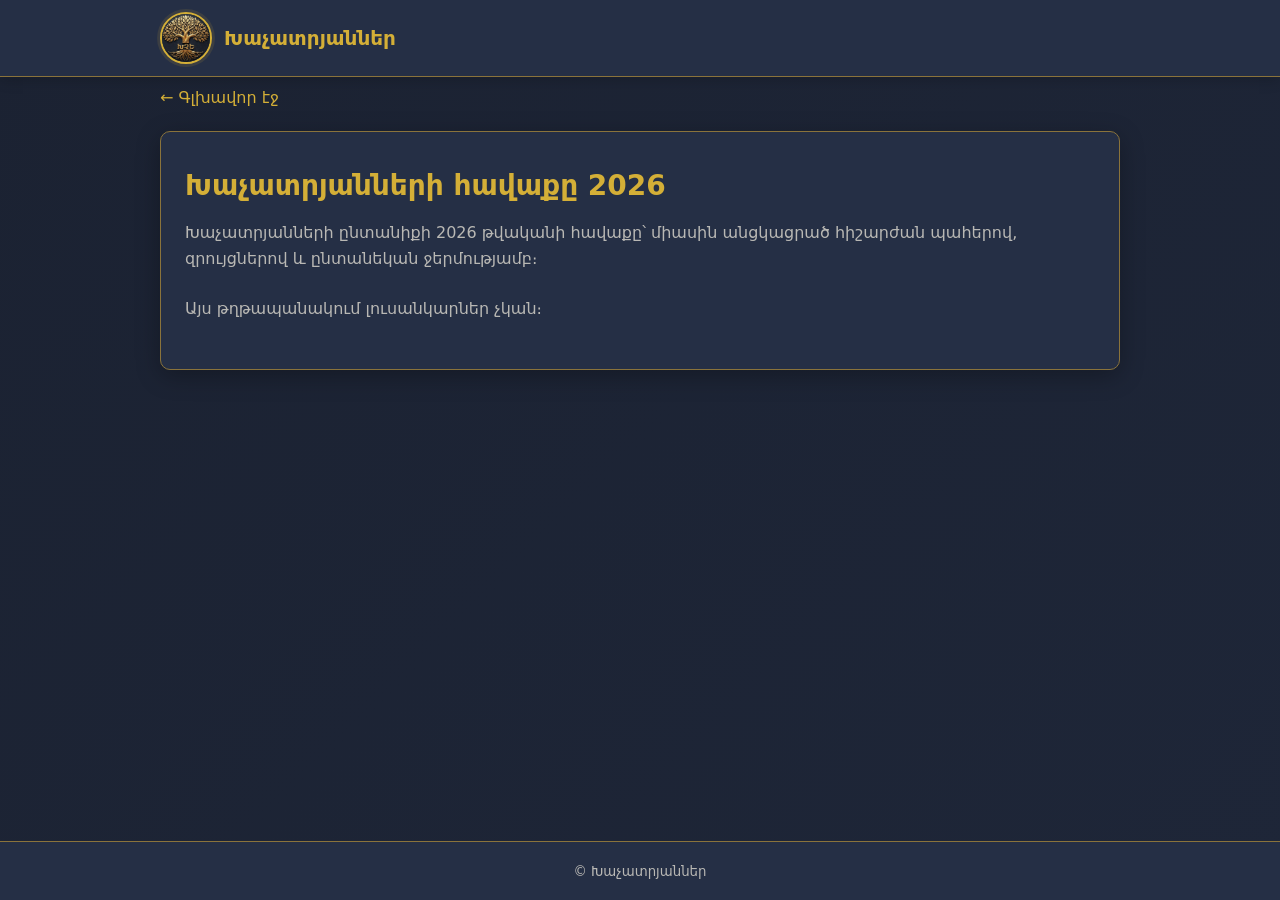
==== havaq2026.html @ 1ef33531 "Build family tree website" ====
<!doctype html>
<html lang="hy">
  <head>
    <meta charset="utf-8" />
    <meta name="viewport" content="width=device-width, initial-scale=1" />
    <title>Խաչատրյանների հավաքը 2026 — Խաչատրյաններ</title>
    <link rel="stylesheet" href="styles.css" />
  </head>
  <body>
    <header class="site-header">
      <div class="container header-inner">
        <a href="index.html" class="brand">
          <img src="images/logos/logo.avif" alt="Խաչատրյաններ" class="logo" />
          <span class="brand-title">Խաչատրյաններ</span>
        </a>
      </div>
    </header>

    <main class="container page-content">
      <a href="index.html" class="back-link">← Գլխավոր էջ</a>

      <article class="event-article">
        <h1>Խաչատրյանների հավաքը 2026</h1>
        <p class="event-description">
          Խաչատրյանների ընտանիքի 2026 թվականի հավաքը՝ միասին անցկացրած հիշարժան
          պահերով, զրույցներով և ընտանեկան ջերմությամբ։
        </p>

        <p id="event-gallery-status" class="event-gallery-status" aria-live="polite">Լուսանկարները բեռնվում են...</p>
        <div id="event-gallery" class="event-gallery"></div>
      </article>
    </main>

    <footer class="site-footer">
      <div class="container">
        <small>© Խաչատրյաններ</small>
      </div>
    </footer>
    <script src="havaq2026.js"></script>
  </body>
</html>
---- styles.css ----
*,
*::before,
*::after {
  box-sizing: border-box;
}

:root {
  --bg: #1b2232;
  --surface: #252f45;
  --text: #e2dfd8;
  --muted: #b9b8b4;
  --accent: #d4af37;
  --accent-dark: #c59b27;
  --border: #8a733b;
  --shadow: 0 6px 24px rgba(0, 0, 0, 0.28);
  --radius: 10px;
}

html {
  scroll-behavior: smooth;
}

body {
  margin: 0;
  font-family: "Segoe UI", system-ui, -apple-system, sans-serif;
  background: linear-gradient(135deg, #1b2232 0%, #1e2638 100%);
  color: var(--text);
  line-height: 1.6;
  min-height: 100vh;
  display: flex;
  flex-direction: column;
}

.container {
  width: min(960px, 100% - 2rem);
  margin-inline: auto;
}

.site-header {
  background: var(--surface);
  border-bottom: 1px solid var(--border);
  box-shadow: 0 2px 14px rgba(0, 0, 0, 0.2);
  position: sticky;
  top: 0;
  z-index: 10;
}

.header-inner {
  display: flex;
  align-items: center;
  padding: 0.75rem 0;
}

.brand {
  display: flex;
  align-items: center;
  gap: 0.75rem;
  text-decoration: none;
  color: inherit;
}

.logo {
  width: 52px;
  height: 52px;
  border-radius: 50%;
  object-fit: cover;
  border: 2px solid var(--accent);
  box-shadow: 0 0 0 3px rgba(212, 175, 55, 0.12);
}

.brand-title {
  font-size: 1.25rem;
  font-weight: 700;
  color: var(--accent);
}

main {
  flex: 1;
  padding: 1.5rem 0 3rem;
}

.site-footer {
  background: var(--surface);
  border-top: 1px solid var(--border);
  padding: 1rem 0;
  text-align: center;
  color: var(--muted);
}

.intro {
  text-align: center;
  margin-bottom: 2rem;
}

.intro-text {
  font-size: 1.1rem;
  color: var(--muted);
  margin: 0;
  padding: 1rem;
  background: var(--surface);
  border-radius: var(--radius);
  box-shadow: var(--shadow);
  border: 1px solid var(--border);
}

.menu-cards {
  display: grid;
  grid-template-columns: repeat(auto-fit, minmax(260px, 1fr));
  gap: 1.25rem;
}

.person-search {
  background: var(--surface);
  border-radius: var(--radius);
  padding: 1.5rem;
  margin-bottom: 2rem;
  box-shadow: var(--shadow);
  border: 1px solid var(--border);
}

.person-search h2 {
  margin: 0 0 1rem;
  color: var(--accent);
  font-size: 1.25rem;
}

.person-search label {
  display: block;
  margin-bottom: 0.35rem;
  font-weight: 600;
}

.person-search input {
  width: 100%;
  padding: 0.75rem 0.9rem;
  border: 1px solid var(--border);
  border-radius: 0.5rem;
  color: var(--text);
  background: var(--bg);
  font: inherit;
}

.person-search input:focus {
  outline: 2px solid var(--accent);
  outline-offset: 2px;
}

.person-search-status {
  min-height: 1.6rem;
  margin: 0.75rem 0 0;
  color: var(--muted);
}

.person-search-results {
  display: grid;
  grid-template-columns: repeat(auto-fill, minmax(180px, 1fr));
  gap: 1rem;
  margin-top: 0.75rem;
}

.person-search-result {
  display: flex;
  align-items: center;
  gap: 0.75rem;
  padding: 0.75rem;
  border: 1px solid var(--border);
  border-radius: var(--radius);
  color: inherit;
  text-decoration: none;
  transition: transform 0.2s, border-color 0.2s;
}

.person-search-result:hover,
.person-search-result:focus-visible {
  transform: translateY(-2px);
  border-color: var(--accent);
  outline: none;
}

.person-search-result img {
  width: 56px;
  height: 56px;
  flex: 0 0 auto;
  border-radius: 50%;
  object-fit: cover;
  border: 2px solid var(--border);
}

.person-search-result-name {
  font-weight: 600;
}

.person-search-result-parent {
  display: block;
  color: var(--muted);
  font-size: 0.85rem;
}

.menu-card {
  display: block;
  background: var(--surface);
  border-radius: var(--radius);
  padding: 1.75rem 1.5rem;
  text-decoration: none;
  color: inherit;
  box-shadow: var(--shadow);
  border: 1px solid var(--border);
  transition: transform 0.2s, box-shadow 0.2s, border-color 0.2s;
}

.menu-card:hover,
.menu-card:focus-visible {
  transform: translateY(-3px);
  box-shadow: 0 10px 28px rgba(0, 0, 0, 0.34);
  border-color: var(--accent);
  outline: none;
}

.menu-card-icon {
  width: 64px;
  height: 64px;
  margin-bottom: 0.75rem;
}

.menu-card-icon img {
  display: block;
  width: 100%;
  height: 100%;
  border: 2px solid var(--accent);
  border-radius: 50%;
  object-fit: cover;
  box-shadow: 0 0 0 3px rgba(212, 175, 55, 0.12);
}

.menu-card h2 {
  margin: 0 0 0.5rem;
  font-size: 1.25rem;
  color: var(--accent);
}

.menu-card p {
  margin: 0;
  color: var(--muted);
  font-size: 0.95rem;
}

.back-link {
  display: inline-block;
  margin-bottom: 1.25rem;
  color: var(--accent);
  text-decoration: none;
  font-weight: 500;
}

.back-link:hover {
  text-decoration: underline;
}

.page-content {
  padding-top: 0.5rem;
}

.history-article {
  background: var(--surface);
  border-radius: var(--radius);
  padding: 2rem 1.5rem;
  box-shadow: var(--shadow);
  border: 1px solid var(--border);
}

.history-article h1 {
  margin: 0 0 0.75rem;
  color: var(--accent);
  font-size: 1.75rem;
}

.history-lead {
  font-size: 1.15rem;
  font-weight: 600;
  color: var(--text);
  margin: 0 0 1.5rem;
  padding-bottom: 1rem;
  border-bottom: 2px solid var(--border);
}

.history-body p {
  margin: 0 0 1rem;
  color: var(--muted);
}

.event-article {
  background: var(--surface);
  border-radius: var(--radius);
  padding: 2rem 1.5rem;
  box-shadow: var(--shadow);
  border: 1px solid var(--border);
}

.event-article h1 {
  margin: 0 0 0.75rem;
  color: var(--accent);
  font-size: 1.75rem;
}

.event-description {
  margin: 0 0 1.5rem;
  color: var(--muted);
}

.event-gallery-status {
  color: var(--muted);
  margin: 0 0 1rem;
}

.event-gallery {
  display: grid;
  grid-template-columns: repeat(auto-fit, minmax(220px, 1fr));
  gap: 1rem;
}

.event-gallery img {
  display: block;
  width: 100%;
  aspect-ratio: 4 / 3;
  object-fit: cover;
  border-radius: var(--radius);
  border: 1px solid var(--border);
  background: var(--bg);
}

.media-article {
  background: var(--surface);
  border-radius: var(--radius);
  padding: 2rem 1.5rem;
  box-shadow: var(--shadow);
  border: 1px solid var(--border);
}

.media-article h1 {
  margin: 0 0 0.75rem;
  color: var(--accent);
  font-size: 1.75rem;
}

.media-status {
  color: var(--muted);
  margin: 0 0 1rem;
}

.media-gallery {
  display: grid;
  grid-template-columns: repeat(auto-fit, minmax(180px, 1fr));
  gap: 1rem;
}

.media-item {
  margin: 0;
  overflow: hidden;
  border: 1px solid var(--border);
  border-radius: var(--radius);
  background: var(--bg);
}

.media-item img {
  display: block;
  width: 100%;
  aspect-ratio: 1;
  object-fit: cover;
}

.media-item figcaption {
  padding: 0.6rem 0.75rem;
  color: var(--muted);
  font-size: 0.85rem;
  overflow-wrap: anywhere;
}

.people-article {
  background: var(--surface);
  border-radius: var(--radius);
  padding: 2rem 1.5rem;
  box-shadow: var(--shadow);
  border: 1px solid var(--border);
}

.people-article h1 {
  margin: 0 0 0.75rem;
  color: var(--accent);
  font-size: 1.75rem;
}

.people-status {
  color: var(--muted);
  margin: 0 0 1rem;
}

.people-grid {
  display: grid;
  grid-template-columns: repeat(auto-fill, minmax(220px, 1fr));
  gap: 1rem;
}

.person-directory-card {
  display: flex;
  align-items: center;
  gap: 0.85rem;
  min-width: 0;
  padding: 0.85rem;
  border: 1px solid var(--border);
  border-radius: var(--radius);
  color: inherit;
  text-decoration: none;
  transition: transform 0.2s, border-color 0.2s;
}

.person-directory-card:hover,
.person-directory-card:focus-visible {
  transform: translateY(-2px);
  border-color: var(--accent);
  outline: none;
}

.person-directory-card img {
  width: 72px;
  height: 72px;
  flex: 0 0 auto;
  border-radius: 50%;
  object-fit: cover;
  border: 2px solid var(--border);
}

.person-directory-name,
.person-directory-detail {
  display: block;
  overflow-wrap: anywhere;
}

.person-directory-name {
  color: var(--accent);
  font-weight: 700;
}

.person-directory-detail {
  color: var(--muted);
  font-size: 0.9rem;
}

.btn-primary {
  display: inline-block;
  margin-top: 1.5rem;
  padding: 0.75rem 1.5rem;
  background: var(--accent);
  color: var(--bg);
  text-decoration: none;
  border-radius: 999px;
  font-weight: 600;
  transition: background 0.2s;
}

.btn-primary:hover {
  background: var(--accent-dark);
}

.ancestor-breadcrumb {
  display: flex;
  flex-wrap: wrap;
  align-items: center;
  gap: 0.35rem;
  margin-bottom: 1.25rem;
  padding: 0.75rem 1rem;
  background: var(--surface);
  border-radius: var(--radius);
  border: 1px solid var(--border);
  font-size: 0.9rem;
}

.ancestor-breadcrumb a {
  color: var(--accent);
  text-decoration: none;
  font-weight: 500;
}

.ancestor-breadcrumb a:hover {
  text-decoration: underline;
}

.ancestor-breadcrumb .sep {
  color: var(--muted);
  user-select: none;
}

.ancestor-breadcrumb .current {
  font-weight: 700;
  color: var(--text);
}

.person-detail {
  background: var(--surface);
  border-radius: var(--radius);
  padding: 1.5rem;
  box-shadow: var(--shadow);
  border: 1px solid var(--border);
  margin-bottom: 2rem;
}

.person-card-inner {
  display: grid;
  grid-template-columns: 140px 1fr;
  gap: 1.25rem;
  align-items: start;
}

.person-photo {
  width: 140px;
  height: 140px;
  border-radius: var(--radius);
  object-fit: cover;
  background: var(--bg);
  border: 2px solid var(--border);
}

.person-photo-button {
  display: block;
  padding: 0;
  border: 0;
  border-radius: var(--radius);
  background: transparent;
  cursor: zoom-in;
}

.person-photo-button:focus-visible {
  outline: 2px solid var(--accent);
  outline-offset: 4px;
}

.lightbox-open {
  overflow: hidden;
}

.image-lightbox {
  position: fixed;
  inset: 0;
  z-index: 100;
  display: grid;
  place-items: center;
  padding: 3rem 1.5rem 1.5rem;
  background: rgba(10, 14, 24, 0.92);
}

.image-lightbox[hidden] {
  display: none;
}

.image-lightbox img {
  display: block;
  max-width: min(100%, 900px);
  max-height: calc(100vh - 4rem);
  object-fit: contain;
  border: 2px solid var(--accent);
  border-radius: var(--radius);
  box-shadow: 0 12px 40px rgba(0, 0, 0, 0.5);
}

.image-lightbox-close {
  position: absolute;
  top: 1rem;
  right: 1rem;
  width: 2.5rem;
  height: 2.5rem;
  border: 1px solid var(--accent);
  border-radius: 50%;
  background: var(--surface);
  color: var(--accent);
  font-size: 1.1rem;
  font-weight: 700;
  cursor: pointer;
}

.image-lightbox-close:hover,
.image-lightbox-close:focus-visible {
  background: var(--accent);
  color: var(--bg);
  outline: none;
}

.person-info h1 {
  margin: 0 0 0.25rem;
  font-size: 1.5rem;
  color: var(--accent);
}

.person-fullname {
  font-size: 1rem;
  color: var(--muted);
  margin: 0 0 1rem;
}

.person-meta {
  display: grid;
  gap: 0.35rem;
  margin-bottom: 1rem;
  font-size: 0.95rem;
}

.person-meta dt {
  font-weight: 600;
  display: inline;
}

.person-meta dt::after {
  content: ": ";
}

.person-meta dd {
  display: inline;
  margin: 0;
  color: var(--muted);
}

.person-meta div {
  margin: 0;
}

.person-description {
  margin: 0;
  color: var(--text);
  line-height: 1.7;
}

.person-phone a {
  color: var(--accent);
  text-decoration: none;
}

.person-phone a:hover {
  text-decoration: underline;
}

.contact-links,
.social-links {
  display: flex;
  flex-wrap: wrap;
  gap: 0.4rem;
  margin-top: 0.4rem;
}

.contact-links a,
.social-links a {
  display: inline-flex;
  align-items: center;
  gap: 0.25rem;
  padding: 0.25rem 0.5rem;
  border: 1px solid var(--border);
  border-radius: 0.4rem;
  color: var(--accent);
  font-size: 0.85rem;
  text-decoration: none;
}

.contact-links a:hover,
.social-links a:hover {
  border-color: var(--accent);
  background: var(--bg);
}

.sons-section h2 {
  margin: 0 0 1rem;
  font-size: 1.25rem;
  color: var(--accent);
}

.sons-grid {
  display: grid;
  grid-template-columns: repeat(auto-fill, minmax(140px, 1fr));
  gap: 1rem;
}

.son-card {
  display: block;
  background: var(--surface);
  border-radius: var(--radius);
  padding: 1rem;
  text-align: center;
  text-decoration: none;
  color: inherit;
  border: 1px solid var(--border);
  box-shadow: var(--shadow);
  transition: transform 0.2s, border-color 0.2s;
}

.son-card:hover,
.son-card:focus-visible {
  transform: translateY(-2px);
  border-color: var(--accent);
  outline: none;
}

.son-card img {
  width: 80px;
  height: 80px;
  border-radius: 50%;
  object-fit: cover;
  margin-bottom: 0.5rem;
  border: 2px solid var(--border);
}

.son-card span {
  display: block;
  font-weight: 600;
  font-size: 0.9rem;
  color: var(--text);
}

.loading,
.error {
  text-align: center;
  color: var(--muted);
  padding: 2rem;
}

.error {
  color: #f0a0a0;
}

@media (max-width: 600px) {
  main {
    padding-top: 1rem;
    padding-bottom: 2rem;
  }

  .container {
    width: min(100% - 1.25rem, 960px);
  }

  .brand-title {
    font-size: 1.05rem;
  }

  .logo {
    width: 40px;
    height: 40px;
  }

  .person-card-inner {
    grid-template-columns: 1fr;
    text-align: center;
  }

  .person-photo {
    margin: 0 auto;
  }

  .history-article {
    padding: 1.25rem 1rem;
  }

  .history-article h1,
  .event-article h1 {
    font-size: 1.4rem;
  }

  .event-article,
  .person-detail,
  .media-article,
  .people-article {
    padding: 1.25rem 1rem;
  }

  .event-gallery {
    grid-template-columns: 1fr;
  }

  .media-gallery {
    grid-template-columns: repeat(2, minmax(0, 1fr));
  }

  .people-grid {
    grid-template-columns: 1fr;
  }

  .person-search {
    padding: 1.25rem 1rem;
  }

  .contact-links,
  .social-links {
    justify-content: center;
  }

  .sons-grid {
    grid-template-columns: repeat(auto-fill, minmax(120px, 1fr));
  }
}
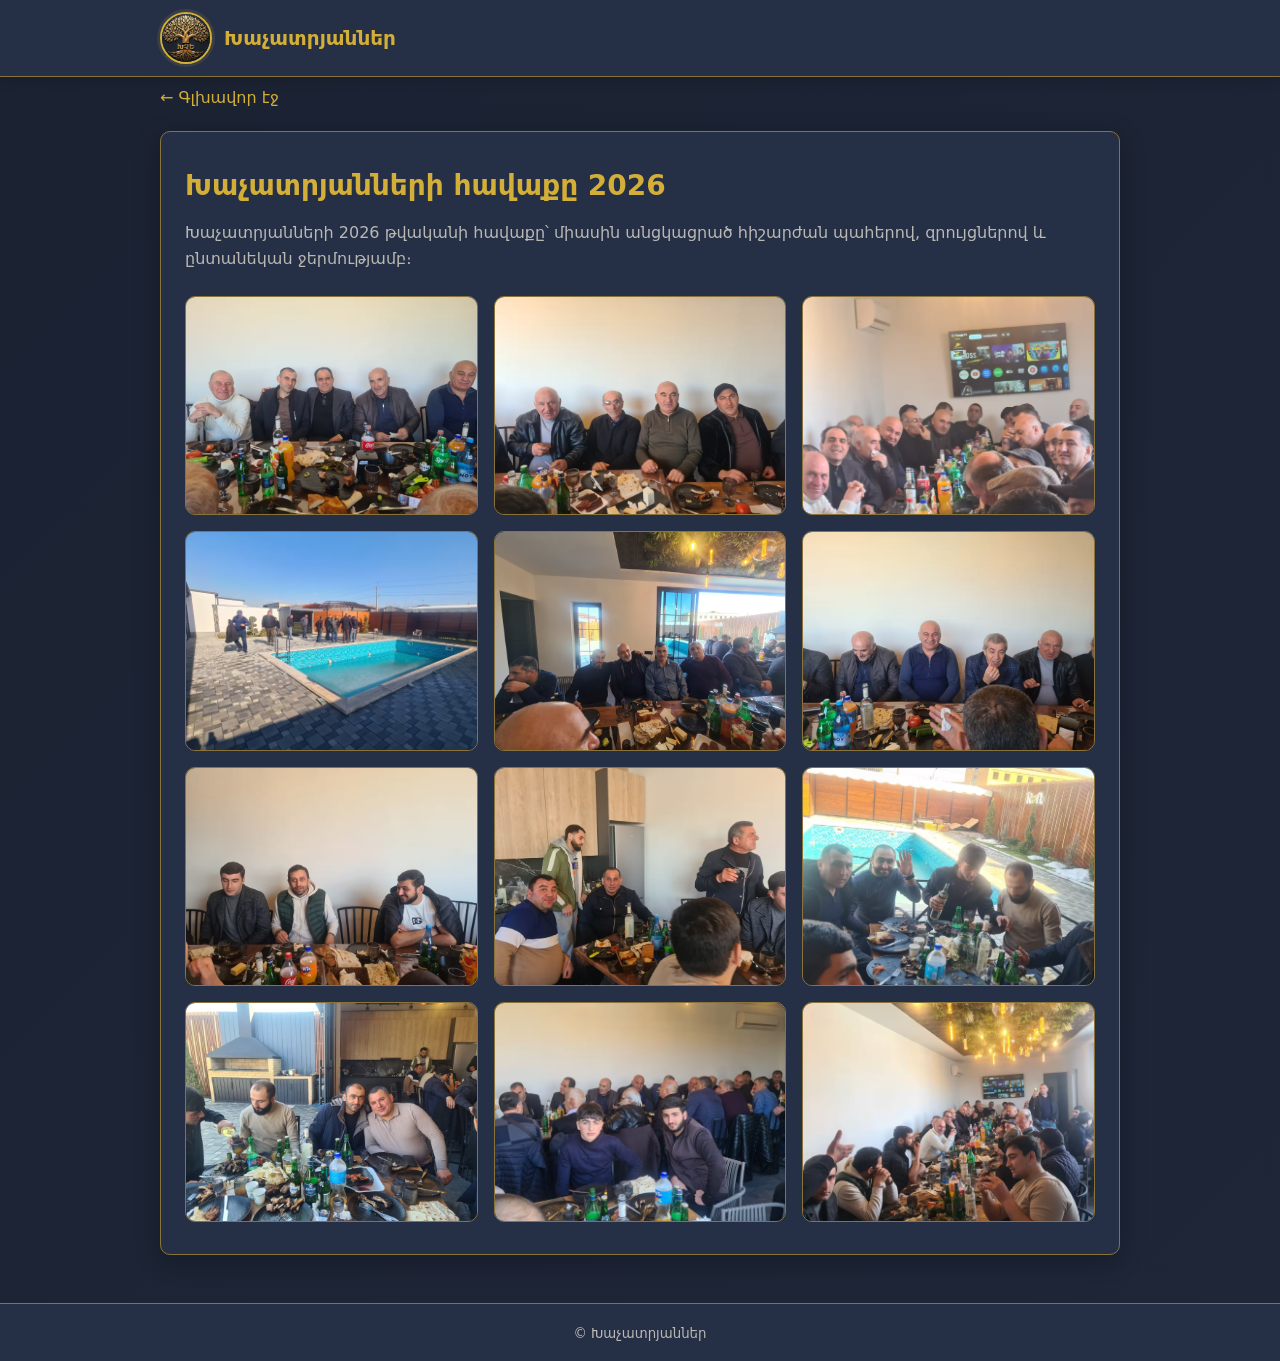
==== commit d3f82718: "Fix media galleries and add image zoom" ====
--- a/havaq2026.html
+++ b/havaq2026.html
@@ -22,7 +22,7 @@
       <article class="event-article">
         <h1>Խաչատրյանների հավաքը 2026</h1>
         <p class="event-description">
-          Խաչատրյանների ընտանիքի 2026 թվականի հավաքը՝ միասին անցկացրած հիշարժան
+          Խաչատրյանների 2026 թվականի հավաքը՝ միասին անցկացրած հիշարժան
           պահերով, զրույցներով և ընտանեկան ջերմությամբ։
         </p>
 
@@ -36,6 +36,11 @@
         <small>© Խաչատրյաններ</small>
       </div>
     </footer>
+    <div id="media-lightbox" class="image-lightbox" hidden>
+      <button type="button" class="image-lightbox-close" aria-label="Փակել">X</button>
+      <img id="media-lightbox-image" src="" alt="" />
+    </div>
+    <script src="media-lightbox.js"></script>
     <script src="havaq2026.js"></script>
   </body>
 </html>
--- a/styles.css
+++ b/styles.css
@@ -328,6 +328,20 @@
   background: var(--bg);
 }
 
+.media-image-button {
+  display: block;
+  width: 100%;
+  padding: 0;
+  border: 0;
+  background: transparent;
+  cursor: zoom-in;
+}
+
+.media-image-button:focus-visible {
+  outline: 2px solid var(--accent);
+  outline-offset: -2px;
+}
+
 .media-article {
   background: var(--surface);
   border-radius: var(--radius);
